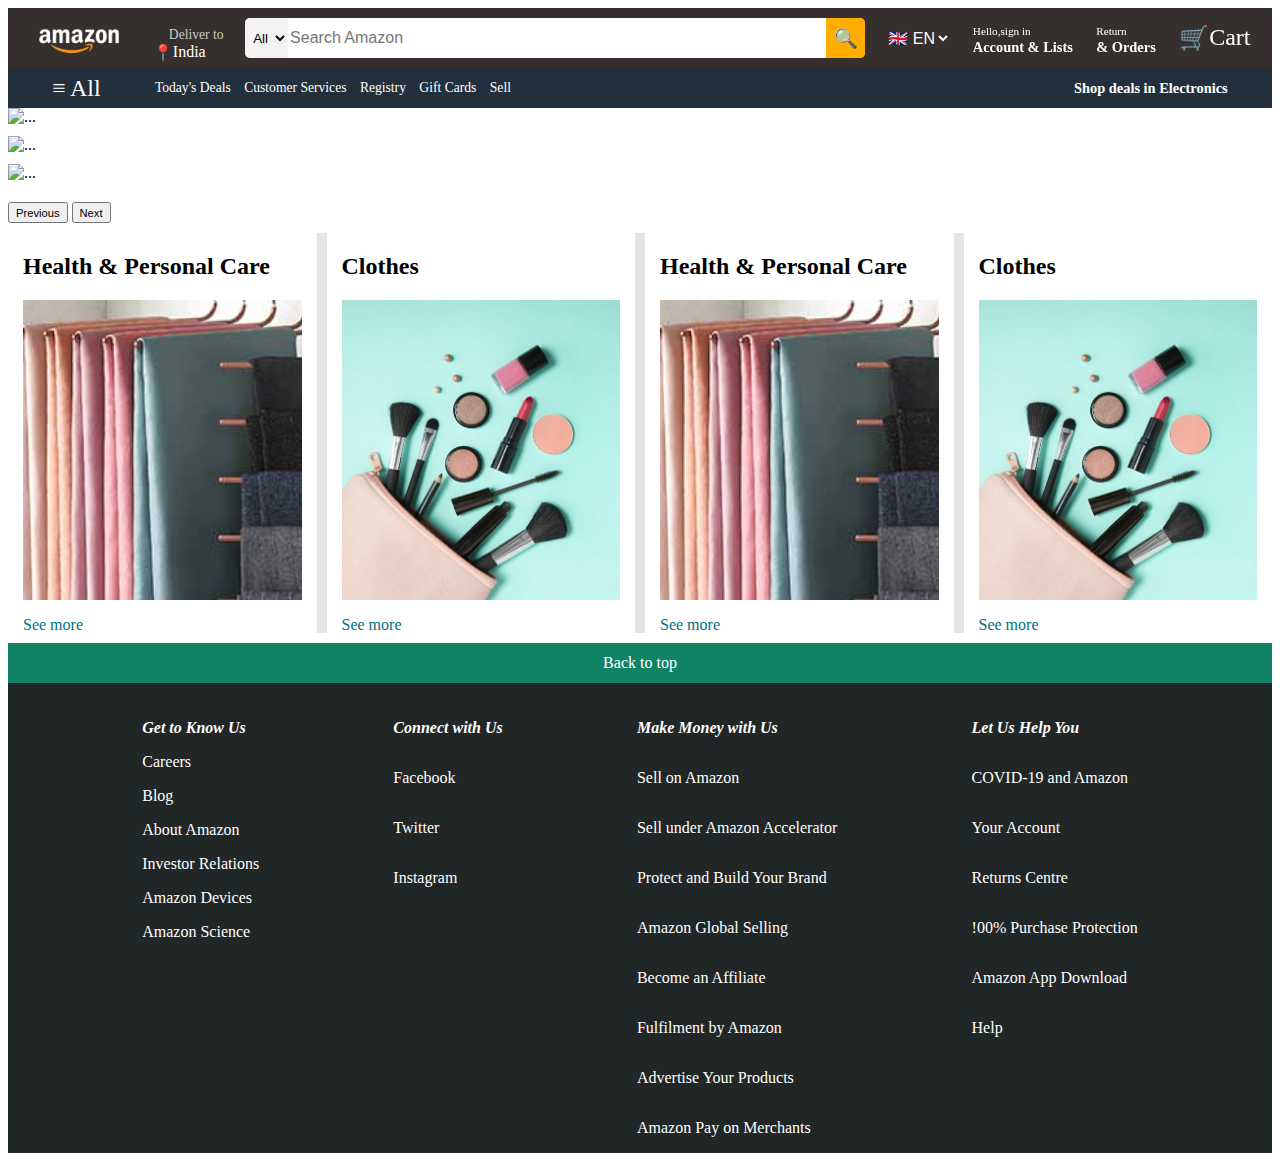
==== amazon/index.html @ ec06d283 "Add files via upload" ====
<!DOCTYPE html>
<html lang="en">
<head>
    <meta charset="UTF-8">
    <meta name="viewport" content="width=device-width, initial-scale=1.0">
    <title>amazon</title>
    <link href="https://cdn.jsdelivr.net/npm/bootstrap@5.3.2/dist/css/bootstrap.min.css" rel="stylesheet" integrity="sha384-T3c6CoIi6uLrA9TneNEoa7RxnatzjcDSCmG1MXxSR1GAsXEV/Dwwykc2MPK8M2HN" crossorigin="anonymous">
    <link rel="stylesheet" href="./style.css">
</head>
<body>
    <div class="navbar">
        <div class="nav-logo border">
            <div class="logo"></div>
        </div>
        <div class="nav-address border">
            <p class="add-first">Deliver to</p>
            <div class="add-icon">
                <p class="add-sec">📍</p>
                <p class="add-sec">India</p>
            </div>
        </div>
        <div class="nav-search">
            <select class="search-select">
                <option>All</option>
            </select>
            <input placeholder="Search Amazon" class="search-input">
            <div class="search-icon">
                <p>🔍</p>
            </div>
        </div>
        <div class="country-search border">
            <select class="cse">
                <option>🇬🇧 EN</option>
                <option>🇮🇳 IN</option>
            </select>
        </div>
        <div class="nav-signin border">
            <p class="signi"><span>Hello,sign in</span></p>
            <p class="nav-second">Account & Lists</p>
        </div>
        <div class="nav-return border">
            <p class="signi"><span>Return</span></p>
            <p class="nav-second">& Orders</p>
        </div>
        <div class="nav-cart border">
            <p class="i">🛒</p>
            <p>Cart</p>
        </div>
    </div>
    <div class="panel">
        <div class="panel-all">
            <span class="hyp">≡</span>
            <span>All</span>
        </div>
        <div class="panel-ops">
            <p>Today's Deals</p>
            <p>Customer Services</p>
            <p>Registry</p>
            <p>Gift Cards</p>
            <p>Sell</p>
        </div>
        <div class="panel-deals">
            Shop deals in Electronics
        </div>
    </div>
    <div id="carouselExampleFade" class="carousel slide carousel-fade">
        <div class="carousel-inner" style="padding-bottom: 10px;">
          <div class="carousel-item active">
            <img src="https://images.moneycontrol.com/static-mcnews/2022/09/amazon-sale1.jpg" style="padding-bottom: 10px;" class="d-block w-100" height="400"  alt="...">
          </div>
          <div class="carousel-item">
            <img src="https://images-eu.ssl-images-amazon.com/images/G/31/img22/Baby/cnnjpp1/Baby/D92807365-_1_Tallhero_2xx._CB598669664_.jpg" style="padding-bottom: 10px;" class="d-block w-100" height="400" alt="...">
          </div>
          <div class="carousel-item">
            <img src="https://images-eu.ssl-images-amazon.com/images/G/31/imgg/hero/1499/30th/nov/hero1300x1200._CB572143637_.jpg" style="padding-bottom: 10px;" class="d-block w-100" height="400" alt="...">
          </div>
        </div>
        <button class="carousel-control-prev" type="button" data-bs-target="#carouselExampleFade" data-bs-slide="prev">
          <span class="carousel-control-prev-icon" aria-hidden="true"></span>
          <span class="visually-hidden">Previous</span>
        </button>
        <button class="carousel-control-next" type="button" data-bs-target="#carouselExampleFade" data-bs-slide="next">
          <span class="carousel-control-next-icon" aria-hidden="true"></span>
          <span class="visually-hidden">Next</span>
        </button>
      </div>
    <div class="shop-section">
        <div class="box1 box">
            <h2>Health & Personal Care</h2>
            <div class="box1img" style="background-image: url('box1_image.jpg');height: 300px;;"></div>
            <p>See more</p>
        </div>
        <div class="box2 box">
            
                <h2>Clothes</h2>
                <div class="box1img" style="background-image: url('box5_image.jpg');height: 300px;;"></div>
                <p>See more</p>
            
        </div>
        <div class="box3 box">
           
                <h2>Health & Personal Care</h2>
                <div class="box1img" style="background-image: url('box1_image.jpg');height: 300px;;"></div>
                <p>See more</p>
            
        </div>
        <div class="box4 box">
                <h2>Clothes</h2>
                <div class="box1img" style="background-image: url('box5_image.jpg');height: 300px;;"></div>
                <p>See more</p>
         </div>
        </div>
    </div>
    <footer>
        <div class="btp">Back to top</div>
        <div class="broader">
            <div class="getknow info">
                <div>
                    <p><em><b>Get to Know Us</b></em></p>
                    <p>Careers</p>
                    <p>Blog</p>
                    <p>About Amazon</p>
                    <p>Investor Relations</p>
                    <p>Amazon Devices</p>
                    <p>Amazon Science</p>
                </div>
            </div>
            <div class="connectus info">
                <p><Em><b>Connect with Us</b></Em></p>
                <p>Facebook</p>
                <p>Twitter</p>
                <p>Instagram</p>
            </div>
            <div class="makemoney info">
                <p><em><b>Make Money with Us</b></em></p>
                <p>Sell on Amazon</p>
                <p>Sell under Amazon Accelerator</p>
                <p>Protect and Build Your Brand</p>
                <p>Amazon Global Selling</p>
                <p>Become an Affiliate</p>
                <p>Fulfilment by Amazon</p>
                <p>Advertise Your Products</p>
                <p>Amazon Pay on Merchants</p>
            </div>
            <div class="help info">
                <p><em><b>Let Us Help You</b></em></p>
                <p>COVID-19 and Amazon</p>
                <p>Your Account</p>
                <p>Returns Centre</p>
                <p>!00% Purchase Protection</p>
                <p>Amazon App Download</p>
                <p>Help</p>
            </div>
        </div>
    </footer>
    <script src="https://cdn.jsdelivr.net/npm/bootstrap@5.3.2/dist/js/bootstrap.bundle.min.js" integrity="sha384-C6RzsynM9kWDrMNeT87bh95OGNyZPhcTNXj1NW7RuBCsyN/o0jlpcV8Qyq46cDfL" crossorigin="anonymous"></script>
</body>
</html>
---- amazon/style.css ----
.navbar{
    background-color: #352F2D;
    height: 60px;
    color: white;
    width: 100%;
    display: flex;
    align-items: center;
    justify-content: space-evenly;
    margin-top: 0px;
    position: sticky;
    top: 0px; 
}
.nav-logo{
    height: 50px;
    width: 100px;
}
.logo{
    background-image: url("amazon_logo.png");
    background-size: cover;
    height: 50px;
    width: 100%;
}
.border{
    border: 2px solid transparent;
}
.border:hover{
    border: 2px solid white;
}
/* box2 */
.nav-address{
    height: 50px;
}
.add-icon{
    display: flex;
    align-items: center;
}
.add-first{
    color: #cccccc;
    font-size: 0.85rem;
    margin-bottom: 0px;
    margin-left: 16px;
}
.add-sec{
    font-size: 1rem;
    margin-top: 0px;
}
/* box3 */
.nav-search{
 display: flex; 
 justify-content: space-evenly;
 background-color: pink;
 height: 40px;
 width: 620px;
 border-radius: 5px;
}
.nav-search:hover{
    border: 2px solid rgb(255, 174, 0);
}
.search-select{
    background-color: #f3f3f3;
    width: 50px;
    text-align: center;
    border-top-left-radius: 5px;
    border-bottom-left-radius: 5px;
    border: none;
}
.search-input{
    width: 100%;
    font-size: 1rem;
    border: none;
}
.search-icon{
    width: 45px;
    display: flex;
    justify-content: center;
    align-items: center;
    font-size: 1.2rem;
    background-color: rgb(255, 174, 0
    );
    border-top-right-radius: 5px;
    border-bottom-right-radius: 5px;
    color: black;
}
.country-search{
    background-color: #352F2D;
    border: none;
}
.cse{
    background-color: #352F2D;
    border: none;
    color: white;  
    font-size: 1rem;  
}
/* box4 */
span{
    font-size: 0.7rem;
    margin-bottom: 0px;
}
.signi{
    margin-bottom: 0px;
}
.nav-second{
    font-size: 0.9rem;
    font-weight: 700;
    margin-top: 0px;
}
/* box5 */
.nav-cart{
    display: flex;
    justify-content: space-evenly;
    font-size: 1rem;
}
.nav-cart p{
    font-size: 1.5rem;
}
/* second panel */
.panel{
    height: 40px;
    background-color: #222f3d;
    display: flex;
    color: white;
    align-items: center;
    justify-content: space-evenly;
    /* color: white; */
}
.hyp{
    font-size: 200rem;
}
.panel-all span{
    font-size: 1.5rem;
    border: transparent;
}
.panel-all:hover{
    border: 2px solid white;
}
.panel-ops p{
    display: inline;
    margin-left: 10px;
    border: transparent;
}
.panel-ops p:hover{
    cursor: pointer;
    border: 1.5px solid white;
}
.panel-ops{
    width: 70%;
    font-size: 0.85rem;
}
.panel-deals{
    font-size: 0.9rem;
    font-weight: 700;
    border: transparent;
}
.panel-deals:hover{
    border: 1.5px solid white;
}
.hero-section{
    background-image: url("hero_image.jpg");
    height: 350px;
    background-size: cover;
    display: flex;
    justify-content: center;
    align-items: flex-end;
}
.hero-msg{
    background-color: white;
    color: black;
    height: 40px;
    display: flex;
    justify-content: center;
    align-items: center;
    font-size: 0.85rem;
    width: 90%;
    margin-bottom: 25px;
}
.hero-msg a{
    color: #007185;
}
/*shop-section*/
.shop-section{
    background-color: #e2e7e6;;
    display: grid;
    grid-template-rows: 10px;
    grid-template-columns: repeat(4,1fr);
    gap: 10px;
    height: 400px;
    margin-top: 10px;
}
.box{
    height: 400px;
    /* border: 2px solid black; */
    background-color: white;
    padding: 0px 15px 0px;
}
.shop-section p{
    color: #007185;
    padding-bottom: 50px;
}
.shop-section p:hover{
    color: blue;
    cursor: pointer;
}
.box1img{
    margin-bottom: 0px;
    background-size: cover;
}
.shop-section h2{
    text-emphasis-style: ;
}
.btp{
    background-size: cover;
    background-color: rgb(17, 131, 101);
    color: white;
    display: flex;
    justify-content: center;
    align-items: center;
    margin-top: 10px;
    height: 40px;
}
.btp:hover{
    color: black;
    cursor: pointer;
}
footer{
    background-color: #212626;
    color: white;
    
}
.info{
    display: flex;
    flex-direction: column;
}
.broader{
    padding-top: 20px;
    display: flex;
    justify-content:space-evenly;
    align-items: top;
}
.broader p:hover{
    cursor: pointer;
    text-decoration: underline;
}
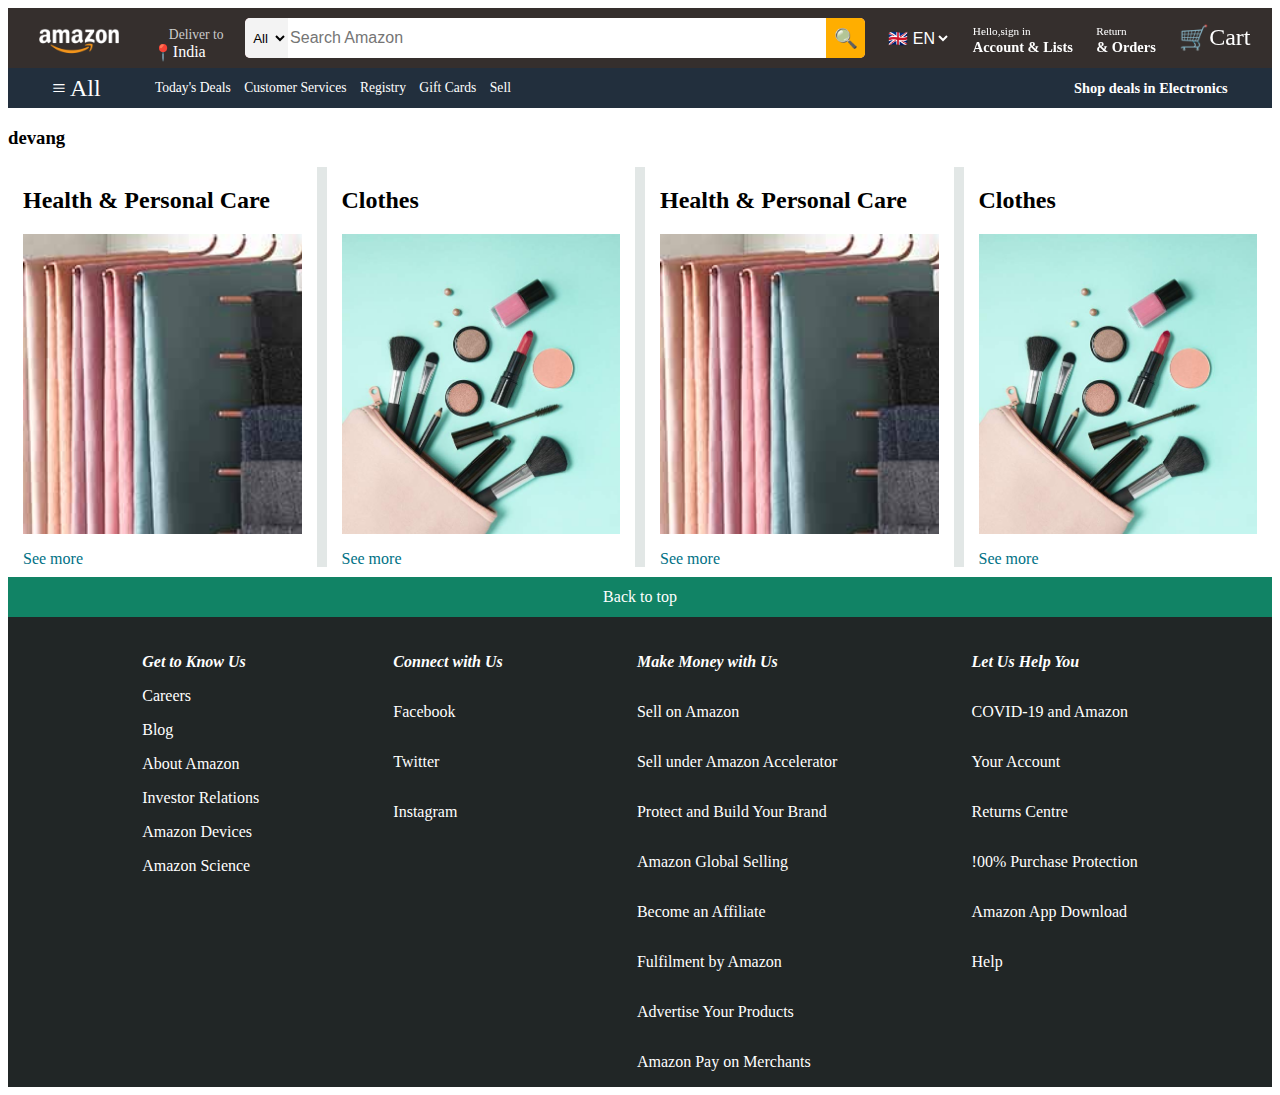
==== commit ed076431: "Update index.html" ====
--- a/amazon/index.html
+++ b/amazon/index.html
@@ -64,25 +64,7 @@
         </div>
     </div>
     <div id="carouselExampleFade" class="carousel slide carousel-fade">
-        <div class="carousel-inner" style="padding-bottom: 10px;">
-          <div class="carousel-item active">
-            <img src="https://images.moneycontrol.com/static-mcnews/2022/09/amazon-sale1.jpg" style="padding-bottom: 10px;" class="d-block w-100" height="400"  alt="...">
-          </div>
-          <div class="carousel-item">
-            <img src="https://images-eu.ssl-images-amazon.com/images/G/31/img22/Baby/cnnjpp1/Baby/D92807365-_1_Tallhero_2xx._CB598669664_.jpg" style="padding-bottom: 10px;" class="d-block w-100" height="400" alt="...">
-          </div>
-          <div class="carousel-item">
-            <img src="https://images-eu.ssl-images-amazon.com/images/G/31/imgg/hero/1499/30th/nov/hero1300x1200._CB572143637_.jpg" style="padding-bottom: 10px;" class="d-block w-100" height="400" alt="...">
-          </div>
-        </div>
-        <button class="carousel-control-prev" type="button" data-bs-target="#carouselExampleFade" data-bs-slide="prev">
-          <span class="carousel-control-prev-icon" aria-hidden="true"></span>
-          <span class="visually-hidden">Previous</span>
-        </button>
-        <button class="carousel-control-next" type="button" data-bs-target="#carouselExampleFade" data-bs-slide="next">
-          <span class="carousel-control-next-icon" aria-hidden="true"></span>
-          <span class="visually-hidden">Next</span>
-        </button>
+        <h3>devang</h3>
       </div>
     <div class="shop-section">
         <div class="box1 box">
@@ -155,4 +137,4 @@
     </footer>
     <script src="https://cdn.jsdelivr.net/npm/bootstrap@5.3.2/dist/js/bootstrap.bundle.min.js" integrity="sha384-C6RzsynM9kWDrMNeT87bh95OGNyZPhcTNXj1NW7RuBCsyN/o0jlpcV8Qyq46cDfL" crossorigin="anonymous"></script>
 </body>
-</html>+</html>
